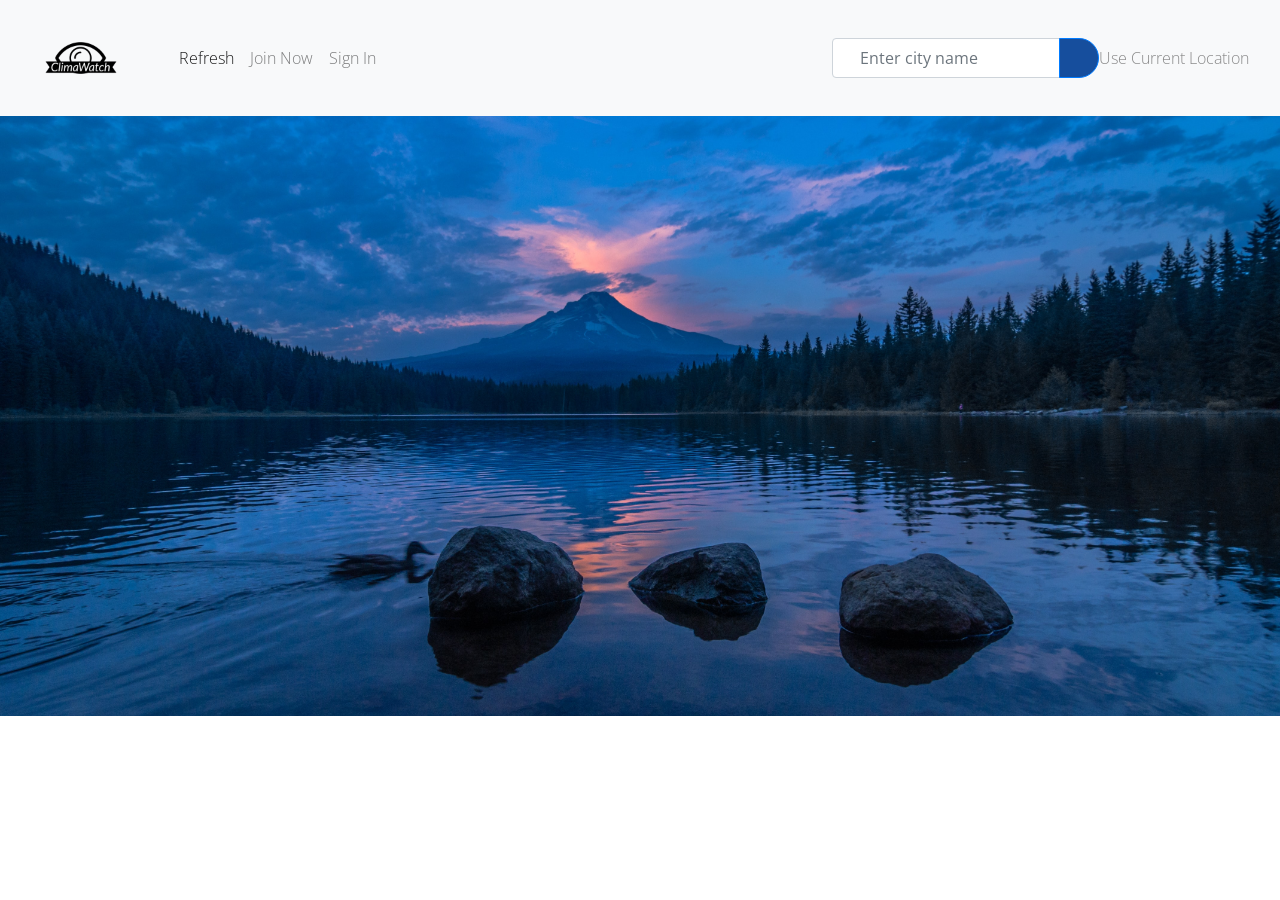
==== index.html @ 115ddf64 "Upadate" ====
<!DOCTYPE html>
<html >
  <head>
    <meta charset="utf-8" />
    <meta http-equiv="X-UA-Compatible" content="IE=edge" />
    <title>ClimaWatch</title>
    <meta name="description" content="" />
    <meta name="viewport" content="width=device-width, initial-scale=1" />
    <link href="https://cdn.jsdelivr.net/npm/bootstrap@5.0.2/dist/css/bootstrap.min.css" rel="stylesheet" integrity="sha384-EVSTQN3/azprG1Anm3QDgpJLIm9Nao0Yz1ztcQTwFspd3yD65VohhpuuCOmLASjC" crossorigin="anonymous">
    <link rel="stylesheet" href="https://fonts.googleapis.com/css?family=Open+Sans:300,300i,400,600">
    <link rel="stylesheet" href="https://fonts.googleapis.com/css?family=Montserrat:300">
    <link rel="stylesheet" href="https://maxcdn.bootstrapcdn.com/bootstrap/4.0.0/css/bootstrap.min.css" integrity="sha384-Gn5384xqQ1aoWXA+058RXPxPg6fy4IWvTNh0E263XmFcJlSAwiGgFAW/dAiS6JXm" crossorigin="anonymous">
    <link rel="stylesheet" href="https://use.fontawesome.com/releases/v5.0.6/css/all.css">
    <link rel="stylesheet" href="./style.css">
    <script src="./index.js" defer></script>
    
  </head>
  <body>
    <nav class="navbar navbar-expand-lg navbar-light bg-light">
      <div class="container-fluid">
        <span
          ><img src="/img/ClimaWatch-logos_black.png" width="100" height="100" />
        </span>
          <div id = "clock" onload="currentTime()"></div>
          <!-- <button type="button" class="navbar-toggler" data-bs-toggle="collapse" data-bs-target="#navbarCollapse">
              <span class="navbar-toggler-icon"></span>
          </button> -->
          <div class="collapse navbar-collapse justify-content-between" id="navbarCollapse">
              <div class="navbar-nav">
                  <a href="index.html" class="nav-item nav-link active">Refresh</a>
                  <a href="#popup1" class="nav-item nav-link" id="join_now">Join Now</a> 
                      <a class="nav-item nav-link">Sign In</a>
                        <div id="popup1" class="overlay">
                          <div class="popup">
                            <h2>Join ClimaWatch</h2>
                            <a class="close" href="#">×</a>
                            <div class="content">
                              <form id="registartion_form" class="form-horizontal justify-content-center" >
                                <input class="form-control login" type="text" id="username"name="username" placeholder="Username"><br>
                                <input class="form-control login" type="text" id="name"name="name" placeholder="Name"><br>
                                <input class="form-control login"  type="password" id="password" name="password" placeholder="Password"><br>
                              </form>
                            </div>
                            </div>
                            </div>
                           </div>
              </div>
              <form class="d-flex">
                  <div class="input-group">                    
                      <input id="city" type="text" class="form-control" placeholder="Enter city name">
                      <button id="search_button" type="button" class="btn btn-primary"><i class="bi-search"></i>
                  </div>
              </form>
              <div class="navbar-nav">
                <a type="button" id="my_location">Use Current Location</a>
              </div>
          </div>
      </div>
  </nav>
  <div class="top-content">
    <div class="container">
      <main id="main">
          <div id="loading"></div>
         <section id="weather_info"></section></main>
        <div class="row">          
          <div class="container-fluid">
          <div class="row justify-content-center">           
          </div>
          </div>
        </div>
    </div>
  </div>
  </body>
</html>
---- style.css ----
body {
  font-family: 'Open Sans', sans-serif;
  font-size: 16px;
  font-weight: 300;
  color: #888;
  line-height: 30px;
  text-align: center;
}

strong { font-weight: 600; }

a, a:hover, a:focus {
  color: #ac2fdd;
  text-decoration: none;
  transition: all .3s;
}

h1, h2 {
  margin-top: 10px;
  font-family: 'Montserrat', sans-serif;
  font-size: 38px;
  font-weight: 300;
  color: #555;
  line-height: 50px;
}

	
/***** Top content *****/
 
.top-content {
  padding: 210px 0;
  background: url('/img/header\ 1.jpg') center center / cover no-repeat;
}

.top-content .text {
  color: #fff;
}

.top-content .text h1 {
  margin-top: 25px;
  color: #fff;
}

.top-content .description {
  margin: 30px 0 10px 0;
}

.top-content .description p {
  opacity: 0.8;
}

.top-content .top-big-link {
  margin-top: 45px;
}
a{
  text-decoration: none;
  }
  .search{
  position: absolute;
  top: 50%;
  left: 50%;
  height: 40px;
  border-radius: 40px;
  padding: 10px;
  transform: translate(-50%,-50%);
  background: #2f3640;
  }
  .btn{
  border-radius:50%;
  background: #164e9d;
  color: #ffffff;
  float: right;
  width: 40px;
  height: 40px;
  display: flex;
  justify-content: center;
  align-items: center;
  }
  .text{
  border:none;
  background: none;
  outline: none;
  float: left;
  padding:0;
  color: #fff;
  font-size:16px;
  transition: 0.6s;
  line-height: 40px;
  width: 0px;
  }
  ::placeholder{
  padding-left:15px;
  color: #ddd;
  }
  .search:hover> .text{
  width: 350px;
  padding: 0 5px;
  transition: 0.4s;
  }
  @media(max-width: 841px){
  .search:hover> .text{
  width: 300px;
  }
  }
  @media(max-width: 740px){
  .search:hover> .text{
  width: 250px;
  }
  }
  @media(max-width: 640px){
  .search:hover> .text{
  width: 200px;
  }
  }
  @media(max-width: 540px){
  .search:hover> .text{
  width: 160px;
  }
  .text{
  line-height: 30px;
  }
  .search{
  height: 30px;
  }
 #search_button{
  width: 30px;
  height: 30px;
  }
  }
  @media(max-width: 461px){
  .search:hover> .text{
  width: 140px;
  }
  }
  @media(max-width: 401px){
  .search:hover> .text{
  width: 110px;
  }
  }


#clock{
  padding: 20px;
  color:rgb(5, 5, 5)
}
.overlay {
  position: fixed;
  top: 0;
  bottom: 0;
  left: 0;
  right: 0;
  background: rgba(0, 0, 0, 0.7);
  transition: opacity 500ms;
  visibility: hidden;
  opacity: 0;
 }
 .overlay:target {
  visibility: visible;
  opacity: 1;
 }
 
 .popup {
  margin: 70px auto;
  padding: 20px;
  background: transparent;
  border-radius: 5px;
  width: 30%;
  position: relative;
  transition: all 5s ease-in-out;
 }
 
 .popup h2 {
  margin-top: 0;
  color: rgb(254, 254, 254);
  font-family: Tahoma, Arial, sans-serif;
 }
 .popup .close {
  position: absolute;
  top: 20px;
  right: 30px;
  transition: all 200ms;
  font-size: 30px;
  font-weight: bold;
  text-decoration: none;
  color: rgb(255, 255, 255);
 }
 .popup .close:hover {
  color: #fa3636;
 }
 .popup .content {
  max-height: 30%;
  overflow: auto;
 }
 
 @media screen and (max-width: 700px){
  .box{
  width: 70%;
  }
  .popup{
  width: 70%;
  }
 }
#loading{
  width: 2rem;
  height: 2rem;
  border: 5px solid #f3f3f3;
  border-top: 6px solid #9c41f2;
  border-radius: 100%;
  margin: auto;
  display: none;
  animation: spin 1s infinite linear;
}

#loading.display{
  display:block;
}

@keyframes spin {
  0% {
    transform: rotate(0deg);
  }

  100% {
    transform: rotate(360deg);
  }
}

.twentypx{
  
  padding: 20px;
  color: azure;
}

.tenpx{
  margin: 1px;
  padding: 2px;
  /* color: rgba(255, 255, 255, 0.903); */
 } 

._800{
  background-image: url("./img/clearSky.jpg");
  color: azure;
}
._200S{
  background-image: url("./img/thunder.jpg");
  color: azure;
}

._300S {
  background-image: url("./img/drizzle.jpg");
  color: azure;
}

._500S {
  background-image: url("./img/rain.jpg");
  color: azure;

}

._600S {
  background-image: url("./img/snow.jpg");
  color: red;

}
._700S {
  background-image: url("./img/atmosphere.jpg");
  color: azure;

}

._800S {
  background-image: url("./img/clouds.jpg");
  color: black;

} */ 

none{
  background-image: url("");
  
}

#registartion_form{
  display: none;
  background: transparent;
  margin-left: 50px;
}
#username{
  background: transparent;
  color:#555;
}
#name{
  background: transparent;
  color:#555;
}
#password{
  background: transparent;
  color:#555;
}
 section{
  margin: 70px;
  padding: 20px;
  background: transparent;
  border-radius: 5px;
  width: 30%;
  font-family: 'Marcellus', serif;
 }
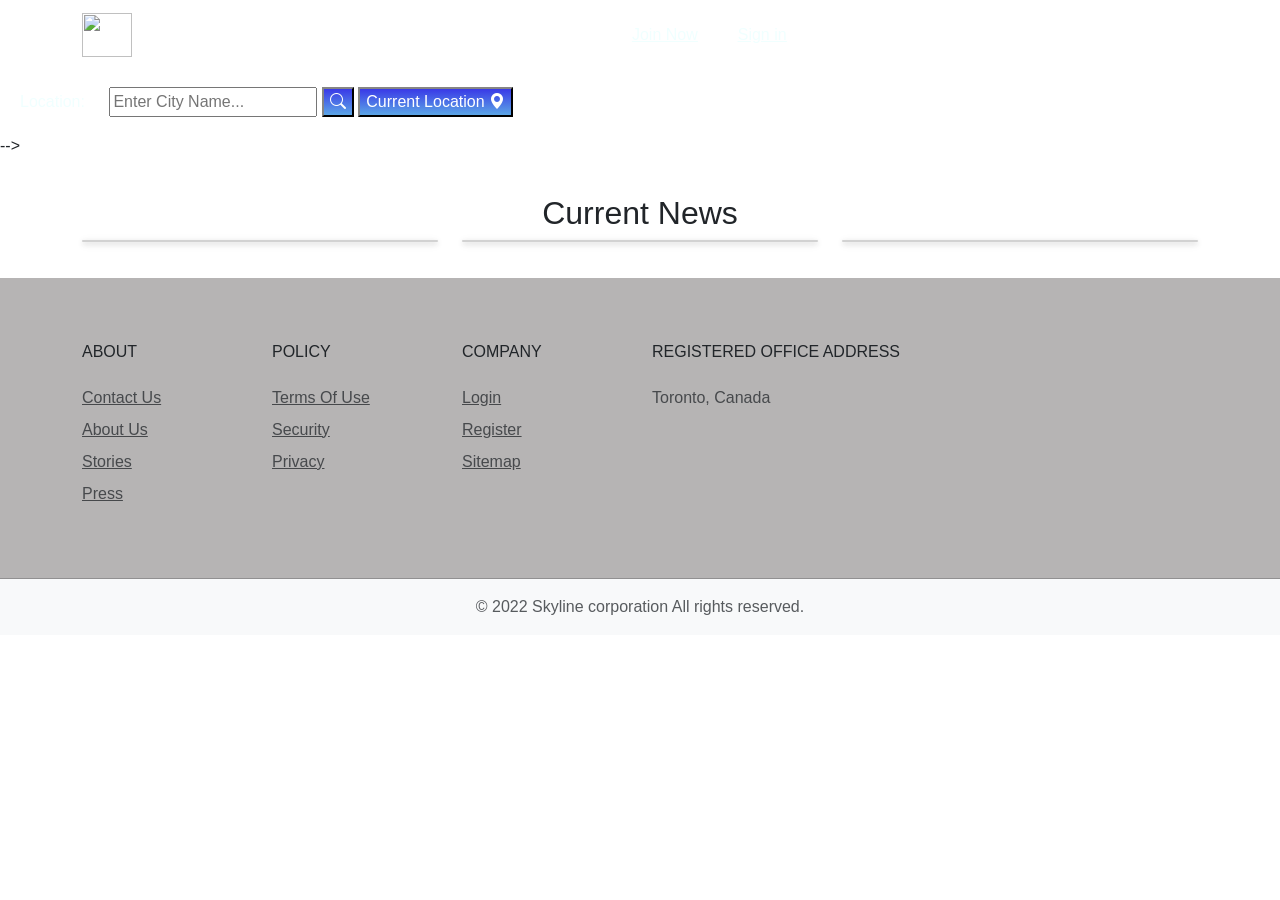
==== commit fc894b05: "modify index.html and style.css" ====
--- a/index.html
+++ b/index.html
@@ -6,69 +6,179 @@
     <title>ClimaWatch</title>
     <meta name="description" content="" />
     <meta name="viewport" content="width=device-width, initial-scale=1" />
-    <link href="https://cdn.jsdelivr.net/npm/bootstrap@5.0.2/dist/css/bootstrap.min.css" rel="stylesheet" integrity="sha384-EVSTQN3/azprG1Anm3QDgpJLIm9Nao0Yz1ztcQTwFspd3yD65VohhpuuCOmLASjC" crossorigin="anonymous">
-    <link rel="stylesheet" href="https://fonts.googleapis.com/css?family=Open+Sans:300,300i,400,600">
-    <link rel="stylesheet" href="https://fonts.googleapis.com/css?family=Montserrat:300">
-    <link rel="stylesheet" href="https://maxcdn.bootstrapcdn.com/bootstrap/4.0.0/css/bootstrap.min.css" integrity="sha384-Gn5384xqQ1aoWXA+058RXPxPg6fy4IWvTNh0E263XmFcJlSAwiGgFAW/dAiS6JXm" crossorigin="anonymous">
-    <link rel="stylesheet" href="https://use.fontawesome.com/releases/v5.0.6/css/all.css">
+    <link rel="stylesheet" href="https://cdnjs.cloudflare.com/ajax/libs/bootstrap/5.2.0/css/bootstrap.min.css">
+    <link rel="stylesheet" href="https://cdn.jsdelivr.net/npm/bootstrap-icons@1.9.1/font/bootstrap-icons.css">
     <link rel="stylesheet" href="./style.css">
     <script src="./index.js" defer></script>
     
   </head>
   <body>
-    <nav class="navbar navbar-expand-lg navbar-light bg-light">
-      <div class="container-fluid">
-        <span
-          ><img src="/img/ClimaWatch-logos_black.png" width="100" height="100" />
-        </span>
-          <div id = "clock" onload="currentTime()"></div>
-          <!-- <button type="button" class="navbar-toggler" data-bs-toggle="collapse" data-bs-target="#navbarCollapse">
-              <span class="navbar-toggler-icon"></span>
-          </button> -->
-          <div class="collapse navbar-collapse justify-content-between" id="navbarCollapse">
-              <div class="navbar-nav">
-                  <a href="index.html" class="nav-item nav-link active">Refresh</a>
-                  <a href="#popup1" class="nav-item nav-link" id="join_now">Join Now</a> 
-                      <a class="nav-item nav-link">Sign In</a>
-                        <div id="popup1" class="overlay">
-                          <div class="popup">
-                            <h2>Join ClimaWatch</h2>
-                            <a class="close" href="#">×</a>
-                            <div class="content">
-                              <form id="registartion_form" class="form-horizontal justify-content-center" >
-                                <input class="form-control login" type="text" id="username"name="username" placeholder="Username"><br>
-                                <input class="form-control login" type="text" id="name"name="name" placeholder="Name"><br>
-                                <input class="form-control login"  type="password" id="password" name="password" placeholder="Password"><br>
-                              </form>
-                            </div>
-                            </div>
-                            </div>
-                           </div>
+    <header>
+      <nav class="navbar bg-transparent">
+        <div class="container">
+          <a class="navbar-brand" href="/index.html">
+            <img src="/img/cyclone.png" alt="" width="50" height="44">
+            ClimaWatch
+          </a><div id = "clock" onload="currentTime()"></div>
+          <ul class="nav">
+            <li class="nav-item">
+            </li>
+            <li class="nav-item">
+              <a id="join_now" class="twentypx"><u>Join Now</u></a>
+            </li>
+            <li class="nav-item">
+              <span><a id="sign_in" class="twentypx"><u>Sign in</u></a></span>
+            </li>
+            <li class="nav-item">
+              <span><a id="sign_out" class="twentypx"><u>Log out</u></a></span>
+            </li>
+            <span><a id="user_info" class="twentypx"><u></u></a></span>
+            <span><a id="user_log_failed" class="twentypx"><u></u></a></span>
+          </ul>
+       
+         
+        <div>
+        <form id="signin_form">
+          <input type="text" id="user_name" placeholder="Username">
+          <input type="password" id="user_password" placeholder="Password">
+          <button type="button" id="signin_btn">Sign in</button>
+        </form>
+      </div>
+      <div> 
+        <p id="message_after_registration"></p>
+        <form id="registartion_form">
+          <input type="text" id="username" placeholder="Username"><br>
+          <input type="text" id="name" placeholder="Name"><br>
+          <input type="email" id="email" placeholder="Email"><br>
+          <input type="password" id="password" placeholder="Password"><br>
+          <button type="button" class="center-text" id="registration_btn">Join Now</button>
+        </form>
+      </div>
+     
+    </div>
+      <div>
+      </nav>
+      
+        <form>
+          <label for="city" class="twentypx">Location:</label>
+          <input id="city" class= "search" type="text" placeholder="Enter City Name..."/>
+          <button type="button" class="btn-search" id="search_button"><i class="bi bi-search"></i></button>
+          <button type="button" class="btn-current" id="my_location">Current Location <i class="bi bi-geo-alt-fill"></i></button>
+        </div>
+        </form>
+      </div> -->
+    </header>
+    <div id="loading" ></div> 
+    <main id="main"><div id="weather_info"></div>
+<!-- ----------------------------------------------------Table for favorite locations ----------------------------- -->
+<div id="table" class="table table-dark table-striped">
+  <table>
+    <thead>
+      <tr>
+
+        <th>Favorite Location</th>
+        <th>Description</th>
+        <th>Temp</th>
+        <th>Feels like</th>
+        <th>Min Temp</th>
+        <th>Max Temp</th>
+        <th>Humidity</th>
+      <th>Remove from favorite</th>
+      </tr>
+    </thead>
+    <tbody id="t_body"></tbody>
+  </table>
+</div>
+
+    <!--------------------------------------------------- For News section ----------------------------->
+    <section class="wrapper">
+    <div class="container-fostrap">
+        <div>
+            <h2 class="heading">
+               Current News 
+            </h2>
+        </div>
+        <div class="content">
+        <div class="container">
+          <div class="row">
+            <div class="col-xs-12 col-sm-4">
+              <div class="card" id="card1">
+
               </div>
-              <form class="d-flex">
-                  <div class="input-group">                    
-                      <input id="city" type="text" class="form-control" placeholder="Enter city name">
-                      <button id="search_button" type="button" class="btn btn-primary"><i class="bi-search"></i>
-                  </div>
-              </form>
-              <div class="navbar-nav">
-                <a type="button" id="my_location">Use Current Location</a>
+            </div>
+            <div class="col-xs-12 col-sm-4">
+              <div class="card" id="card2">
+
+              </div>
+              </div>
+              <div class="col-xs-12 col-sm-4">
+                <div class="card" id ="card3">
+
+                </div>
               </div>
           </div>
+        </div>
       </div>
-  </nav>
-  <div class="top-content">
-    <div class="container">
-      <main id="main">
-          <div id="loading"></div>
-         <section id="weather_info"></section></main>
-        <div class="row">          
-          <div class="container-fluid">
-          <div class="row justify-content-center">           
-          </div>
-          </div>
+    </div>
+</section>
+
+    </main>
+<!-- --------------------------------Footer ------------------------- -->
+    <footer>
+    <div class="container py-5">
+      <div class="row py-3">
+
+        <div class="col-lg-2 col-md-6 mb-4 mb-lg-0">
+          <h6 class="text-uppercase font-weight-bold mb-4">About</h6>
+          <ul class="list-unstyled mb-0">
+            <li class="mb-2"><a href="#" class="text-muted">Contact Us</a></li>
+            <li class="mb-2"><a href="#" class="text-muted">About Us</a></li>
+            <li class="mb-2"><a href="#" class="text-muted">Stories</a></li>
+            <li class="mb-2"><a href="#" class="text-muted">Press</a></li>
+          </ul>
         </div>
+
+        
+        
+        <div class="col-lg-2 col-md-6 mb-4 mb-lg-0">
+          <h6 class="text-uppercase font-weight-bold mb-4">Policy</h6>
+          <ul class="list-unstyled mb-0">
+            <li class="mb-2"><a href="#" class="text-muted">Terms Of Use</a></li>
+            <li class="mb-2"><a href="#" class="text-muted">Security</a></li>
+            <li class="mb-2"><a href="#" class="text-muted">Privacy</a></li>
+          </ul>
+        </div>
+        <div class="col-lg-2 col-md-6 mb-4 mb-lg-0">
+          <h6 class="text-uppercase font-weight-bold mb-4">Company</h6>
+          <ul class="list-unstyled mb-0">
+            <li class="mb-2"><a href="#" class="text-muted">Login</a></li>
+            <li class="mb-2"><a href="#" class="text-muted">Register</a></li>
+            <li class="mb-2"><a href="#" class="text-muted">Sitemap</a></li>
+          </ul>
+        </div>
+        <div class="col-lg-4 col-md-6 mb-lg-0">
+          <h6 class="text-uppercase font-weight-bold mb-4">Registered Office Address</h6>
+          <p class="text-muted mb-4">Toronto, Canada</p>
+          <ul class="list-inline mt-4">
+            <li class="list-inline-item"><a href="#" target="_blank" title="twitter"><i class="fab  fa-2x fa-twitter"></i></a></li>
+            <li class="list-inline-item"><a href="#" target="_blank" title="facebook"><i class="fab fa-2x fa-facebook-f"></i></a></li>
+            <li class="list-inline-item"><a href="#" target="_blank" title="instagram"><i class="fab fa-2x fa-instagram"></i></a></li>
+            <li class="list-inline-item"><a href="#" target="_blank" title="pinterest"><i class="fab fa-2x fa-youtube"></i></a></li>
+            <li class="list-inline-item"><a href="#" target="_blank" title="vimeo"><i class="fab fa-2x fa-google"></i></a></li>
+          </ul>
+        </div>
+      </div>
     </div>
-  </div>
+    <hr class="p-0 m-0 b-0">
+
+   
+    <div class="bg-light py-2">
+      <div class="container text-center">
+        <p class="text-muted mb-0 py-2">&copy; 2022 Skyline corporation All rights reserved.</p>
+        
+        </div>
+      </div>
+    
+  </footer>
   </body>
 </html>
--- a/style.css
+++ b/style.css
@@ -1,218 +1,34 @@
-body {
-  font-family: 'Open Sans', sans-serif;
-  font-size: 16px;
-  font-weight: 300;
-  color: #888;
-  line-height: 30px;
-  text-align: center;
-}
-
-strong { font-weight: 600; }
-
-a, a:hover, a:focus {
-  color: #ac2fdd;
-  text-decoration: none;
-  transition: all .3s;
-}
-
-h1, h2 {
-  margin-top: 10px;
-  font-family: 'Montserrat', sans-serif;
-  font-size: 38px;
-  font-weight: 300;
-  color: #555;
-  line-height: 50px;
-}
-
-	
-/***** Top content *****/
- 
-.top-content {
-  padding: 210px 0;
-  background: url('/img/header\ 1.jpg') center center / cover no-repeat;
-}
-
-.top-content .text {
-  color: #fff;
-}
-
-.top-content .text h1 {
-  margin-top: 25px;
-  color: #fff;
-}
-
-.top-content .description {
-  margin: 30px 0 10px 0;
-}
-
-.top-content .description p {
-  opacity: 0.8;
-}
-
-.top-content .top-big-link {
-  margin-top: 45px;
-}
-a{
-  text-decoration: none;
-  }
-  .search{
-  position: absolute;
-  top: 50%;
-  left: 50%;
-  height: 40px;
-  border-radius: 40px;
-  padding: 10px;
-  transform: translate(-50%,-50%);
-  background: #2f3640;
-  }
-  .btn{
-  border-radius:50%;
-  background: #164e9d;
-  color: #ffffff;
-  float: right;
-  width: 40px;
-  height: 40px;
-  display: flex;
-  justify-content: center;
-  align-items: center;
-  }
-  .text{
-  border:none;
-  background: none;
-  outline: none;
-  float: left;
-  padding:0;
-  color: #fff;
-  font-size:16px;
-  transition: 0.6s;
-  line-height: 40px;
-  width: 0px;
-  }
-  ::placeholder{
-  padding-left:15px;
-  color: #ddd;
-  }
-  .search:hover> .text{
-  width: 350px;
-  padding: 0 5px;
-  transition: 0.4s;
-  }
-  @media(max-width: 841px){
-  .search:hover> .text{
-  width: 300px;
-  }
-  }
-  @media(max-width: 740px){
-  .search:hover> .text{
-  width: 250px;
-  }
-  }
-  @media(max-width: 640px){
-  .search:hover> .text{
-  width: 200px;
-  }
-  }
-  @media(max-width: 540px){
-  .search:hover> .text{
-  width: 160px;
-  }
-  .text{
-  line-height: 30px;
-  }
-  .search{
-  height: 30px;
-  }
- #search_button{
-  width: 30px;
-  height: 30px;
-  }
-  }
-  @media(max-width: 461px){
-  .search:hover> .text{
-  width: 140px;
-  }
-  }
-  @media(max-width: 401px){
-  .search:hover> .text{
-  width: 110px;
-  }
-  }
-
-
-#clock{
+html {
+  background: url("./img/maldives-g64c460793_1920.jpg");
+}
+
+header {
+  background-image: url("img/header\ 2.jpeg");
+  background-position: center;
+  background-repeat: no-repeat;
+  background-size: cover;
+}
+
+#clock {
   padding: 20px;
-  color:rgb(5, 5, 5)
-}
-.overlay {
-  position: fixed;
-  top: 0;
-  bottom: 0;
-  left: 0;
-  right: 0;
-  background: rgba(0, 0, 0, 0.7);
-  transition: opacity 500ms;
-  visibility: hidden;
-  opacity: 0;
- }
- .overlay:target {
-  visibility: visible;
-  opacity: 1;
- }
- 
- .popup {
-  margin: 70px auto;
-  padding: 20px;
-  background: transparent;
-  border-radius: 5px;
-  width: 30%;
-  position: relative;
-  transition: all 5s ease-in-out;
- }
- 
- .popup h2 {
-  margin-top: 0;
-  color: rgb(254, 254, 254);
-  font-family: Tahoma, Arial, sans-serif;
- }
- .popup .close {
-  position: absolute;
-  top: 20px;
-  right: 30px;
-  transition: all 200ms;
-  font-size: 30px;
-  font-weight: bold;
-  text-decoration: none;
-  color: rgb(255, 255, 255);
- }
- .popup .close:hover {
-  color: #fa3636;
- }
- .popup .content {
-  max-height: 30%;
-  overflow: auto;
- }
- 
- @media screen and (max-width: 700px){
-  .box{
-  width: 70%;
-  }
-  .popup{
-  width: 70%;
-  }
- }
-#loading{
+  color: rgb(255, 255, 255)
+}
+.navbar-brand{
+  color:rgb(255, 255, 255)
+}
+#loading {
   width: 2rem;
   height: 2rem;
-  border: 5px solid #f3f3f3;
-  border-top: 6px solid #9c41f2;
+  border: 5px solid orange;
+  border-top: 6px solid greenyellow;
   border-radius: 100%;
   margin: auto;
   display: none;
   animation: spin 1s infinite linear;
 }
 
-#loading.display{
-  display:block;
+#loading.display {
+  display: block;
 }
 
 @keyframes spin {
@@ -225,35 +41,42 @@
   }
 }
 
-.twentypx{
-  
+
+#weather_info {
+  margin: auto;
+  padding: 10px;
+}
+
+.twentypx {
+
   padding: 20px;
   color: azure;
 }
 
-.tenpx{
-  margin: 1px;
-  padding: 2px;
+.tenpx {
+  margin: 5px;
+  /* padding: 20px; */
   /* color: rgba(255, 255, 255, 0.903); */
- } 
-
-._800{
+}
+
+._800 {
   background-image: url("./img/clearSky.jpg");
   color: azure;
 }
-._200S{
+
+._200S {
   background-image: url("./img/thunder.jpg");
   color: azure;
 }
 
 ._300S {
-  background-image: url("./img/drizzle.jpg");
+  background-image: url("./img/water-ga6db64033_1920.jpg");
   color: azure;
 }
 
 ._500S {
   background-image: url("./img/rain.jpg");
-  color: azure;
+  color: black;
 
 }
 
@@ -262,6 +85,7 @@
   color: red;
 
 }
+
 ._700S {
   background-image: url("./img/atmosphere.jpg");
   color: azure;
@@ -270,37 +94,207 @@
 
 ._800S {
   background-image: url("./img/clouds.jpg");
-  color: black;
-
-} */ 
-
-none{
+  color: white;
+
+}
+
+none {
   background-image: url("");
-  
-}
-
-#registartion_form{
-  display: none;
-  background: transparent;
+
+}
+
+#registartion_form {
+  display: none;
+  color: white;
   margin-left: 50px;
 }
-#username{
-  background: transparent;
-  color:#555;
-}
-#name{
-  background: transparent;
-  color:#555;
-}
-#password{
-  background: transparent;
-  color:#555;
-}
- section{
-  margin: 70px;
-  padding: 20px;
-  background: transparent;
-  border-radius: 5px;
-  width: 30%;
-  font-family: 'Marcellus', serif;
- }+
+#signin_form {
+  display: none;
+  color: white;
+  margin-left: 50px;
+}
+
+#message_after_registration {
+  display: none;
+  color: white;
+  margin-left: 300px;
+  font-size: large;
+}
+
+#city_not_found {
+  text-align: center;
+  color: red;
+  margin-top: 50px;
+  margin-bottom: 50px;
+  font-size: larger;
+}
+
+
+#sign_out {
+  display: none;
+}
+
+#table {
+  margin: auto;
+  width: 50%;
+  padding: 10px;
+  display: none;
+}
+
+/******************************************************* News Section *****************************************************/
+
+@import url(https://fonts.googleapis.com/css?family=Roboto:400,100,900);
+
+html,
+body {
+  -moz-box-sizing: border-box;
+  box-sizing: border-box;
+  height: 100%;
+  width: 100%;
+  background: #FFF;
+  font-family: 'Roboto', sans-serif;
+  font-weight: 400;
+}
+
+.wrapper {
+  display: table;
+  height: 100%;
+  width: 100%;
+}
+
+.container-fostrap {
+  display: table-cell;
+  padding: 1em;
+  text-align: center;
+  vertical-align: middle;
+}
+
+.fostrap-logo {
+  width: 100px;
+  margin-bottom: 15px
+}
+
+h1.heading {
+  color: #fff;
+  font-size: 1.15em;
+  font-weight: 900;
+  margin: 0 0 0.5em;
+  color: #505050;
+}
+
+@media (min-width: 450px) {
+  h1.heading {
+    font-size: 3.55em;
+  }
+}
+
+@media (min-width: 760px) {
+  h1.heading {
+    font-size: 3.05em;
+  }
+}
+
+@media (min-width: 900px) {
+  h1.heading {
+    font-size: 3.25em;
+    margin: 0 0 0.3em;
+  }
+}
+
+.card {
+  display: block;
+  margin-bottom: 20px;
+  line-height: 1.42857143;
+  background-color: #fff;
+  border-radius: 2px;
+  box-shadow: 0 2px 5px 0 rgba(0, 0, 0, 0.16), 0 2px 10px 0 rgba(0, 0, 0, 0.12);
+  transition: box-shadow .25s;
+}
+
+.card:hover {
+  box-shadow: 0 8px 17px 0 rgba(0, 0, 0, 0.2), 0 6px 20px 0 rgba(0, 0, 0, 0.19);
+}
+
+.img-card {
+  width: 100%;
+  height: 200px;
+  border-top-left-radius: 2px;
+  border-top-right-radius: 2px;
+  display: block;
+  overflow: hidden;
+}
+
+.img-card img {
+  width: 100%;
+  height: 200px;
+  object-fit: cover;
+  transition: all .25s ease;
+}
+
+.card-content {
+  padding: 15px;
+  text-align: left;
+}
+
+.card-title {
+  margin-top: 0px;
+  font-weight: 700;
+  font-size: 1.65em;
+}
+
+.card-title a {
+  color: #000;
+  text-decoration: none !important;
+}
+
+.card-read-more {
+  border-top: 1px solid #D4D4D4;
+}
+
+.card-read-more a {
+  text-decoration: none !important;
+  padding: 10px;
+  font-weight: 600;
+  text-transform: uppercase
+}
+.btn-search {
+	background: linear-gradient(rgb(57, 57, 231), rgb(92, 166, 230)) ;
+    color: #fff;
+    border-radius:0;
+    border-color:rgb(49, 49, 49);
+}
+.input-search {
+	border-radius:0;
+    background-color: #eee;
+    box-shadow: none;
+    border: none;
+  	border-right: 1px solid #eee;
+}
+
+.input-search:focus {
+	box-shadow: none;
+}
+
+.btn-current{
+  background: linear-gradient(rgb(57, 57, 231), rgb(92, 166, 230)) ;
+    color: #fff;
+    border-radius:0;
+    border-color:rgb(49, 49, 49);
+}
+
+footer{
+  background: rgb(182, 180, 180);
+}
+#registration_btn{
+  background: linear-gradient(rgb(57, 57, 231), rgb(92, 166, 230)) ;
+    color: #fff;
+    border-radius:0;
+    border-color:rgb(49, 49, 49);
+}
+#signin_btn{
+  background: linear-gradient(rgb(57, 57, 231), rgb(92, 166, 230)) ;
+    color: #fff;
+    border-radius:0;
+    border-color:rgb(49, 49, 49);
+}
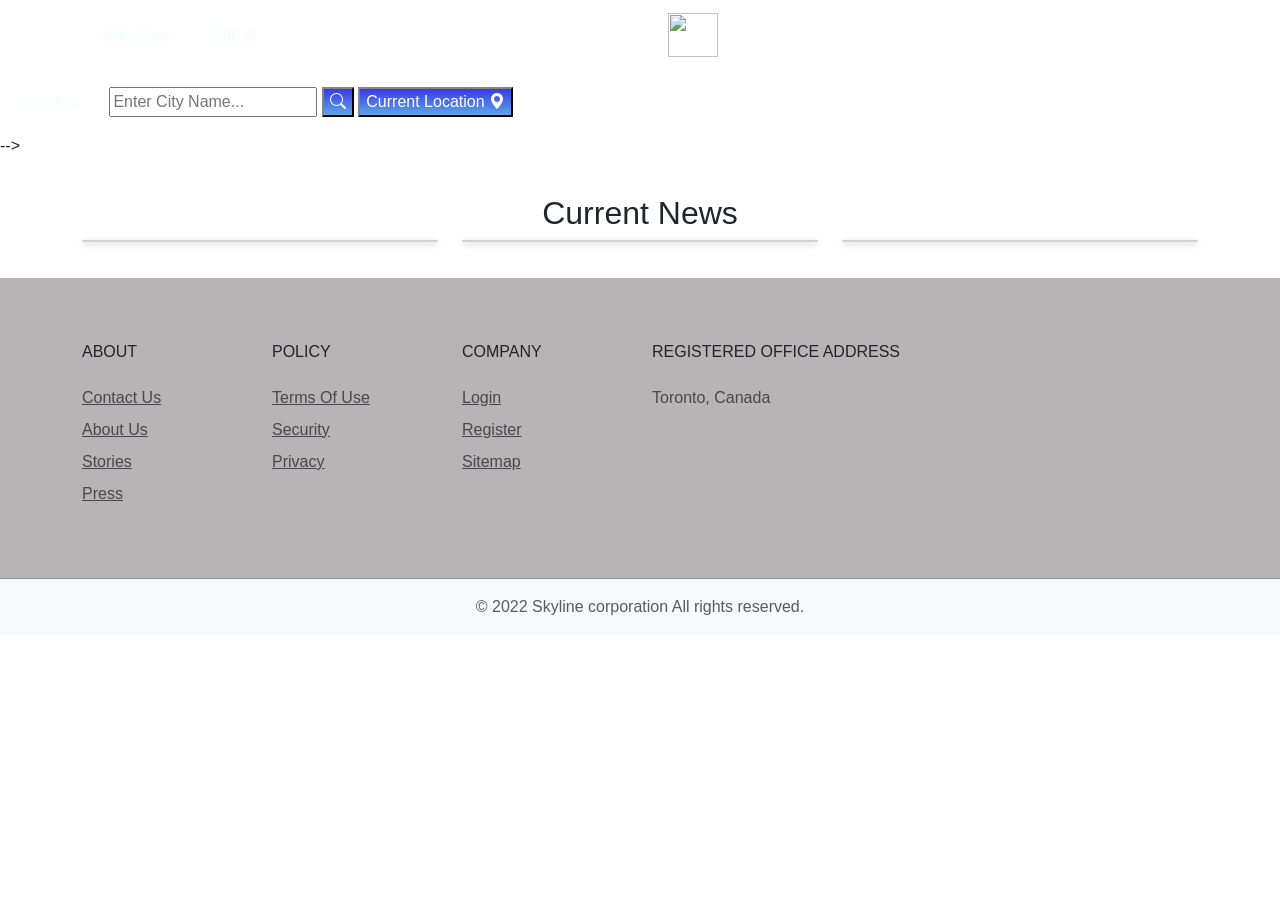
==== commit 132de738: "modify index.html and style.css" ====
--- a/index.html
+++ b/index.html
@@ -16,10 +16,6 @@
     <header>
       <nav class="navbar bg-transparent">
         <div class="container">
-          <a class="navbar-brand" href="/index.html">
-            <img src="/img/cyclone.png" alt="" width="50" height="44">
-            ClimaWatch
-          </a><div id = "clock" onload="currentTime()"></div>
           <ul class="nav">
             <li class="nav-item">
             </li>
@@ -36,8 +32,14 @@
             <span><a id="user_log_failed" class="twentypx"><u></u></a></span>
           </ul>
        
-         
-        <div>
+          <a class="navbar-brand" href="/index.html">
+            <img src="/img/cyclone.png" alt="" width="50" height="44">
+            ClimaWatch
+          </a><div id = "clock" onload="currentTime()"></div>
+        </div>
+      <div>
+      </nav>
+      <div>
         <form id="signin_form">
           <input type="text" id="user_name" placeholder="Username">
           <input type="password" id="user_password" placeholder="Password">
@@ -54,11 +56,6 @@
           <button type="button" class="center-text" id="registration_btn">Join Now</button>
         </form>
       </div>
-     
-    </div>
-      <div>
-      </nav>
-      
         <form>
           <label for="city" class="twentypx">Location:</label>
           <input id="city" class= "search" type="text" placeholder="Enter City Name..."/>
--- a/style.css
+++ b/style.css
@@ -297,4 +297,114 @@
     color: #fff;
     border-radius:0;
     border-color:rgb(49, 49, 49);
+}
+.popup-container {
+	display: inline-block;
+	.popup-button {
+		background: #333;
+		line-height: 34px;
+		color: #fff;
+		padding: 0 20px;
+		border-radius: 3px;
+		display: block;
+		cursor: pointer;
+		&:hover {
+			background: #444;
+		}
+	}
+	.popup {
+		position: fixed;
+		top: 0;
+		left: 0;
+		width: 100%;
+		height: 100%;
+		background: rgba(#000,.7);
+		z-index: 10;
+		//display: none;
+		opacity: 0;
+		visibility: hidden;
+		transition: 250ms all;
+		.popup-inner {
+			width: 400px;
+			box-sizing: border-box;
+			padding: 20px;
+			background: #fff;
+			position: absolute;
+			left: 50%;
+			transform: translate(-50%, -50%);
+			top: 150%;
+			transition: 250ms all;
+			.popup-title {
+				display: flex;
+				justify-content: space-between;
+				align-items: center;
+				margin-bottom: 20px;
+				h6 {
+					font-size: 18px;
+					font-weight: 500;
+				}
+				.popup-close-btn {
+					cursor: pointer;
+					background: #eee;
+					display: block;
+					line-height: 30px;
+					padding: 0 15px;
+					font-size: 14px;
+					color: #222;
+					border-radius: 3px;
+				}
+			}
+			.popup-content {
+				ul {
+					li {
+						margin-bottom: 10px;
+						&:last-child {
+							margin-bottom: 0;
+						}
+						input {
+							width: 100%;
+							border: 1px solid #ddd;
+							border-radius: 3px;
+							line-height: 34px;
+							padding: 0 15px;
+							font-size: 14px;
+							box-sizing: border-box;
+						}
+						button {
+							width: 100%;
+							line-height: 34px;
+							background: #666;
+							color: #fff;
+							cursor: pointer;
+							border-radius: 3px;
+							border: none;
+							font-size: 14px;
+							&:hover {
+								background: #444;
+							}
+						}
+					}
+				}
+			}
+		}
+		.transparent-label {
+			position: fixed;
+			top: 0;
+			left: 0;
+			width: 100%;
+			height: 100%;
+			z-index: -1;
+			cursor: pointer;
+		}
+	}
+	>input {
+		display: none;
+		&:checked + .popup {
+			opacity: 1;
+			visibility: visible;
+			.popup-inner {
+				top: 50%;
+			}
+		}
+	}
 }
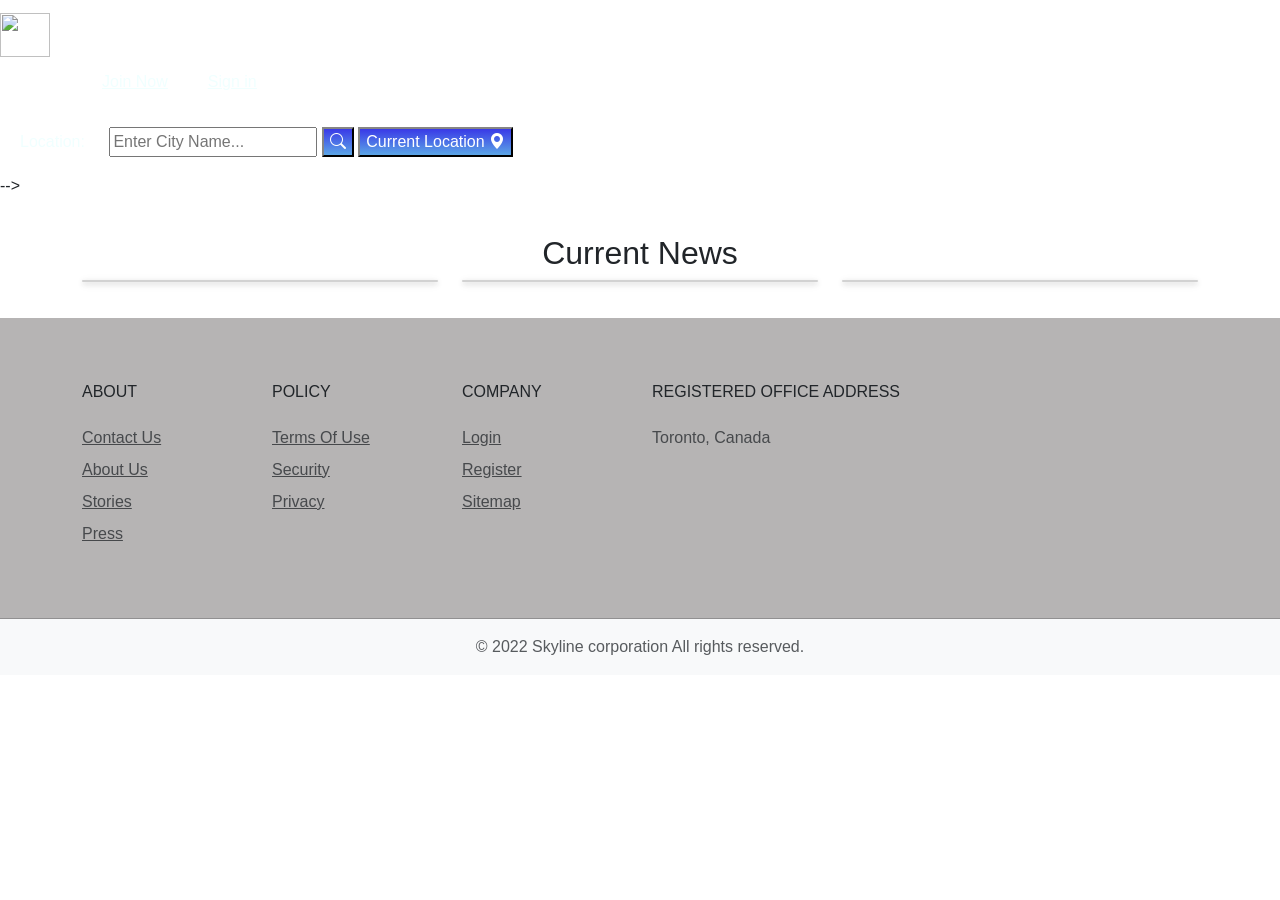
==== commit f649bda7: "modify index.html" ====
--- a/index.html
+++ b/index.html
@@ -15,6 +15,10 @@
   <body>
     <header>
       <nav class="navbar bg-transparent">
+        <a class="navbar-brand" href="/index.html">
+            <img src="/img/cyclone.png" alt="" width="50" height="44">
+            ClimaWatch
+          </a>
         <div class="container">
           <ul class="nav">
             <li class="nav-item">
@@ -27,18 +31,17 @@
             </li>
             <li class="nav-item">
               <span><a id="sign_out" class="twentypx"><u>Log out</u></a></span>
-            </li>
+            </li>  
+           
             <span><a id="user_info" class="twentypx"><u></u></a></span>
             <span><a id="user_log_failed" class="twentypx"><u></u></a></span>
+            
           </ul>
-       
-          <a class="navbar-brand" href="/index.html">
-            <img src="/img/cyclone.png" alt="" width="50" height="44">
-            ClimaWatch
-          </a><div id = "clock" onload="currentTime()"></div>
+        <div id = "clock" onload="currentTime()"></div>
         </div>
       <div>
-      </nav>
+      </nav> 
+      
       <div>
         <form id="signin_form">
           <input type="text" id="user_name" placeholder="Username">
